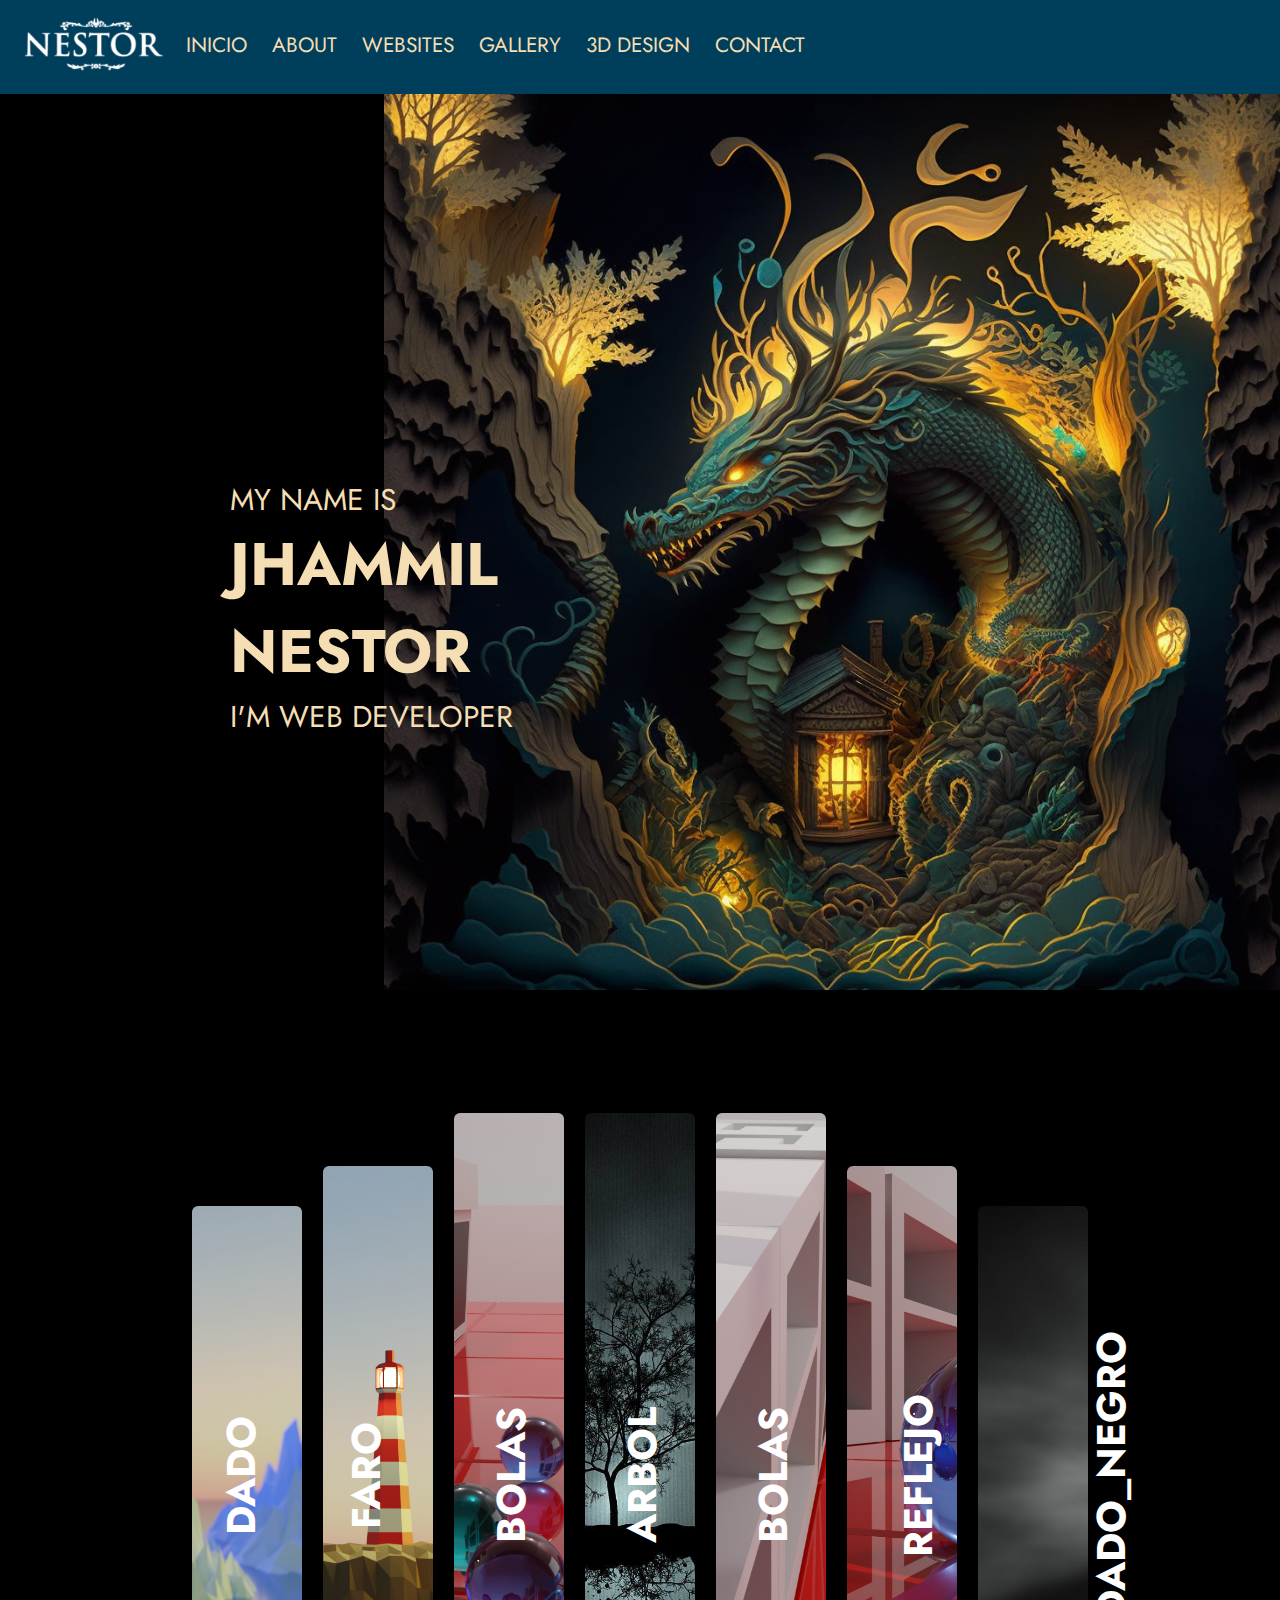
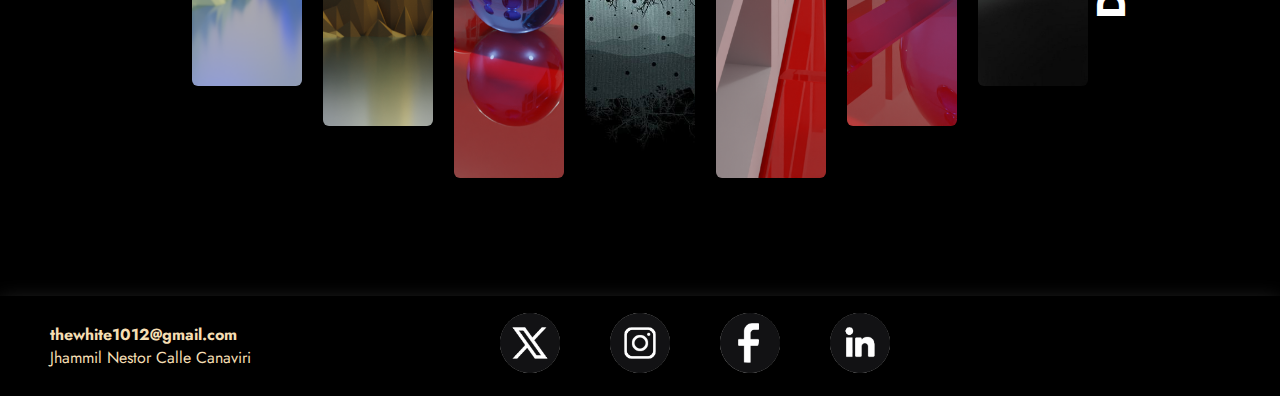
==== index.html @ f35a655e "Se añadio el footer solo falta hacer diseñor responsivo de la galeria y tambien de el footer :(" ====
<!DOCTYPE html>
<html lang="en">
<head>
    <meta charset="UTF-8">
    <meta name="viewport" content="width=device-width, initial-scale=1.0">
    <link rel="stylesheet" href="./css/cssIndex.css">
    <link rel="stylesheet" href="https://use.fontawesome.com/releases/v5.8.1/css/all.css">
    <script src="./script/scriptNavBar.js"></script>
    <title>Document</title>
</head>
<body>
    <!-- <div class="container-nav">
        <nav>
            <ul>
                <li><a href="">Home</a></li>
                <li><a href="">About</a></li>
                <li><a href="">3D design</a></li>
                <li><a href="">Gallery</a></li>
            </ul>
        </nav>
    </div> -->
    <div class="container">
        <nav>
            <div class="logo-nestor">
                <a href=""><img src="./img/img_logo/NESTOr_Silk .png" alt=""></a>
            </div>
            <div class="toggle">
                <i class="fas fa-bars" onclick="mobile()"></i>
            </div>
            <ul id="idMobile">
                <li><a href="">INICIO</a></li>
                <li><a href="">ABOUT</a></li>
                <li><a href="">WEBSITES</a></li>
                <li><a href="">GALLERY</a></li>
                <li><a href="">3D DESIGN</a></li>
                <li><a href="">CONTACT</a></li>
            </ul>
        </nav>
       
    </div>
    
    <section class="presentation">
        <div class="nombre">
            <div class="nombre_cajita">
                <span>MY NAME IS</span>
                <H1>JHAMMIL NESTOR</H1>
                <P>I'M WEB DEVELOPER</P>
            </div>
        </div>
        <div class="presentation-foto">
            <img src="./img/img_fondos/dragon.webp" alt="">
        </div>
    </section>
    <section class="slider-container">
        <div class="slider-images">
            <div class="slider-img">
                <img src="./img/img_slider/1.png" alt="">
                <h1>Dado</h1>
                <div class="details">
                    <h2>Faro</h2>
                    <p>Faro Luz Azul</p>
                </div>
            </div>
            <div class="slider-img">
                <img src="./img/img_slider/2.png" alt="">
                <h1>Faro</h1>
                <div class="details">
                    <h2>Faro</h2>
                    <p>Faro estilo Low Poly</p>
                </div>
            </div>
            <div class="slider-img">
                <img src="./img/img_slider/3.png" alt="">
                <h1>Bolas</h1>
                <div class="details">
                    <h2>Faro</h2>
                    <p>Bolas de cristal</p>
                </div>
            </div>
            <div class="slider-img">
                <img src="./img/img_slider/4.jpg" alt="">
                <h1>Arbol</h1>
                <div class="details">
                    <h2>Arbol</h2>
                    <p>Imagen a cambiar</p>
                </div>
            </div>
            <div class="slider-img">
                <img src="./img/img_slider/5.png" alt="">
                <h1>Bolas</h1>
                <div class="details">
                    <h2>Bolas 2</h2>
                    <p>Bolas Caendo</p>
                </div>
            </div>
            <div class="slider-img">
                <img src="./img/img_slider/6.png" alt="">
                <h1>Reflejo</h1>
                <div class="details">
                    <h2>Reflejo</h2>
                    <p>Reflejo y luz</p>
                </div>
            </div>
            <div class="slider-img">
                <img src="./img/img_slider/7.jpg" alt="">
                <h1>Dado_Negro</h1>
                <div class="details">
                    <h2>Dado Negro</h2>
                    <p>Negraso el dado</p>
                </div>
            </div>
        </div>
    </section>
    <script src="./script/js_slider/jQuery.js"></script>
    <script>
      jQuery(document).ready(function ($) {
        $(".slider-img").on("click", function () {
          $(".slider-img").removeClass("active");
          $(this).addClass("active");
        });
      });
    </script>
    <footer>
        <div class="footer-container">
            <div class="email">
                <h4>thewhite1012@gmail.com</h4>
                <p>Jhammil Nestor Calle Canaviri</p>
            </div>
            <div class="social-media">
                <a href=""><img src="./img/img_footer/X.jpg" alt=""></a>
                <a href=""><img src="./img/img_footer/Insta.jpg" alt=""></a>
                <a href=""><img src="./img/img_footer/facebook.jpg" alt=""></a>
                <a href=""><img src="./img/img_footer/linkedin.jpg" alt=""></a>
            </div>
        </div>
    </footer>
</body>
</html>
---- css/cssIndex.css ----
@import url("https://fonts.googleapis.com/css2?family=Jost:wght@400;700&display=swap");
* {
    margin: 0px;
    padding: 0px;
    box-sizing: border-box;
    font-family: 'Jost', sans-serif;
}
body{
    /* background: rgb(248, 197, 101); */
    background-color: black;
    /* font-family: 'Times New Roman', Times, serif; */
    font-family: 'Jost', sans-serif;
}

.container {
    width: 100%;
    height: auto;
    display: flex;
    align-items: center;
    justify-content: center;
}
.logo-nestor{
    width: auto;
}
.logo-nestor img{
    width: 10rem;
}
nav {
    width: 100%;
    /* background:#5c5c5c; */
    /* background:#7c6853; */
    background:#003f5c;
    /* border-radius: 30px; */
    padding: 1rem;
    /* margin: 0.2rem; */
    box-shadow: 0 5px 20px rgba(0, 0, 0, 0.4);
    /* box-shadow: 0 5px 20px rgba(255, 255, 255, 0.4); */
    display: flex;
}

nav ul li {
    display: inline-block;
    list-style: none;
    font-size: 1.3rem;
    padding: 0 10px;
    /* margin: 0 20px; */
    /* padding: 1rem; */
    margin-top: 0.9rem;
    cursor: pointer;
    position: relative;

}
nav ul li a{
    text-decoration: none;
    color: wheat;
    /* justify-content: center; */
}

nav ul li:after {
    content: '';
    width: 0;
    height: 3px;
    /* background: rgb(2, 2, 2); */
    background: wheat;
    position: absolute;
    left: 0;
    bottom: -10px;
    transition: 0.5s;
}
nav ul li:hover::after {
    width: 100%;
}
.toggle{
    width:100%;
    padding: 10px 20px;
    /* background: rgb(248, 197, 101); */
    background-color: black;
    text-align: right;
    box-sizing: border-box;
    color: #fff;
    font-size: 30px;
    display: none;
}
/* presetacion caratula */
.presentation{
    width: 100%;
    height: auto;
    display: flex;
}

.nombre{
    position: relative;
    width: 30%;
    height: auto;
    color: wheat;
}
.nombre_cajita{
    width: 100%;
    position: absolute;
    top: 57%;
    left: 110%;
    transform: translate(-50%, -50%);
    font-size: 30px;
}
.presentation-foto{
    width: 70%;
}
.presentation-foto img{
    width: 100%;
}
/* Galeria */
.slider-container{
    width: 100%;
    height: 100vh;
    
    display: flex;
    align-items: center;
    justify-content: center;
  }
.slider-images{
    display: flex;
    align-items: center;
    gap: 21px;
  }
  .slider-images img{
    width: 100%;
    height: 100%;
    object-fit: cover;
    border-radius: 6px;
  }
  .slider-img{
    width: 110px;
    border-radius: 6px;
    cursor: pointer;
    position: relative;
    transition: 0.7s ease;
  }
  .slider-images .slider-img:first-child, .slider-images .slider-img:last-child{
    height: 480px;
  }
  .slider-images .slider-img:nth-child(2), .slider-images .slider-img:nth-child(6){
    height: 560px;
  }
  .slider-images .slider-img:nth-child(3), .slider-images .slider-img:nth-child(4), .slider-images .slider-img:nth-child(5){
    height: 665px;
  }
  .slider-img h1{
    font-family: "Jost", sans-serif;
    font-size: 40px;
    font-weight: 700;
    text-align: left;
    text-transform: uppercase;
    color: #fff;
    position: absolute;
    top: 50%;
    left: -10%;
    transform: rotate(270deg);
    transition: 0.7s ease;
  }
  .details{
    position: absolute;
    bottom: 43px;
    left: 43px;
  }
  .details h2{
    font-family: "Jost", sans-serif;
    font-size: 26px;
    font-weight: 700;
    text-align: left;
    line-height: 44px;
    text-align: left;
    color: #fff;
    text-transform: uppercase;
    transition: 0.7s ease;
    display: none;
  }
  .details p{
    font-family: "Jost", sans-serif;
    font-size: 20px;
    font-weight: 700;
    text-align: left;
    line-height: 33px;
    text-align: left;
    color: #fff;
    text-transform: uppercase;
    transition: 0.7s ease;
    display: none;
  }
  .slider-img.active{
    width: 450px !important;
    height: 400px !important;
  }
  .slider-img.active h1{
     display: none;
  }
  .slider-img.active .details p, .slider-img.active .details h2{
    display: block;
  }
  /* footer */
footer{
    width: 100%;
    height: 100px;
}
.footer-container{
    width: 100%;
    height: 100%;
    display: flex;
    gap: 200px;
    box-shadow: 0 5px 20px rgba(116, 116, 116, 0.4);
    
}
.email{
    display: flex;
    flex-flow: column;
    justify-content: center;
    padding-left: 50px;
    color: wheat;
}
.email p{
    width: 250px;
}
.social-media{
    width: 100%;
    display: flex;
    gap: 50px;
    align-items: center;;
}
.social-media img{
    width: 60px;
    border-radius: 50%;
}




@media (max-width:876px){
    .logo-nestor{
        width: 100%;  
    }
   /*  .logo-nestor img{
        width: auto;
    } */
    nav{
        width: 100%;
        /* background: #fff; */
        border-radius: 0px;
        padding: 0;
        margin: 0;
        box-shadow: 0 5px 20px rgba(0, 0, 0, 0.4);
        display: block;
        text-align: center;
    }
    .toggle{
        display: block;
        transition: 0.5s;
    }
    ul{
        width: 100%;
        display: none;
        background-color: black;
        border-bottom: solid #fff;
    }
    ul li{
        width: 100%;
        text-align: center;
        display: block;
        margin: 0px;
    }
    nav ul li a{
        color: #7c6853;
        padding: 2rem;
    }
    .mobile{
        display: block;
    }
}
@media (max-width:876px){
    /* presetacion caratula */
    .presentation{
    width: 100%;
    height: auto;
    display: flex;
}

.nombre{
    position: absolute;
    width: 100%;
    height: auto;
    color: wheat;
    padding-top: 50%;
    text-align: center;
}
.nombre_cajita{
    width: 100%;
    /* position: absolute; */
    top: 100%;
    left: 50%;
    transform: translate(-50%, -50%);
    font-size: 20px;
}
.presentation-foto{
    width: 100%;
}
.presentation-foto img{
    width: 100%;
}
}
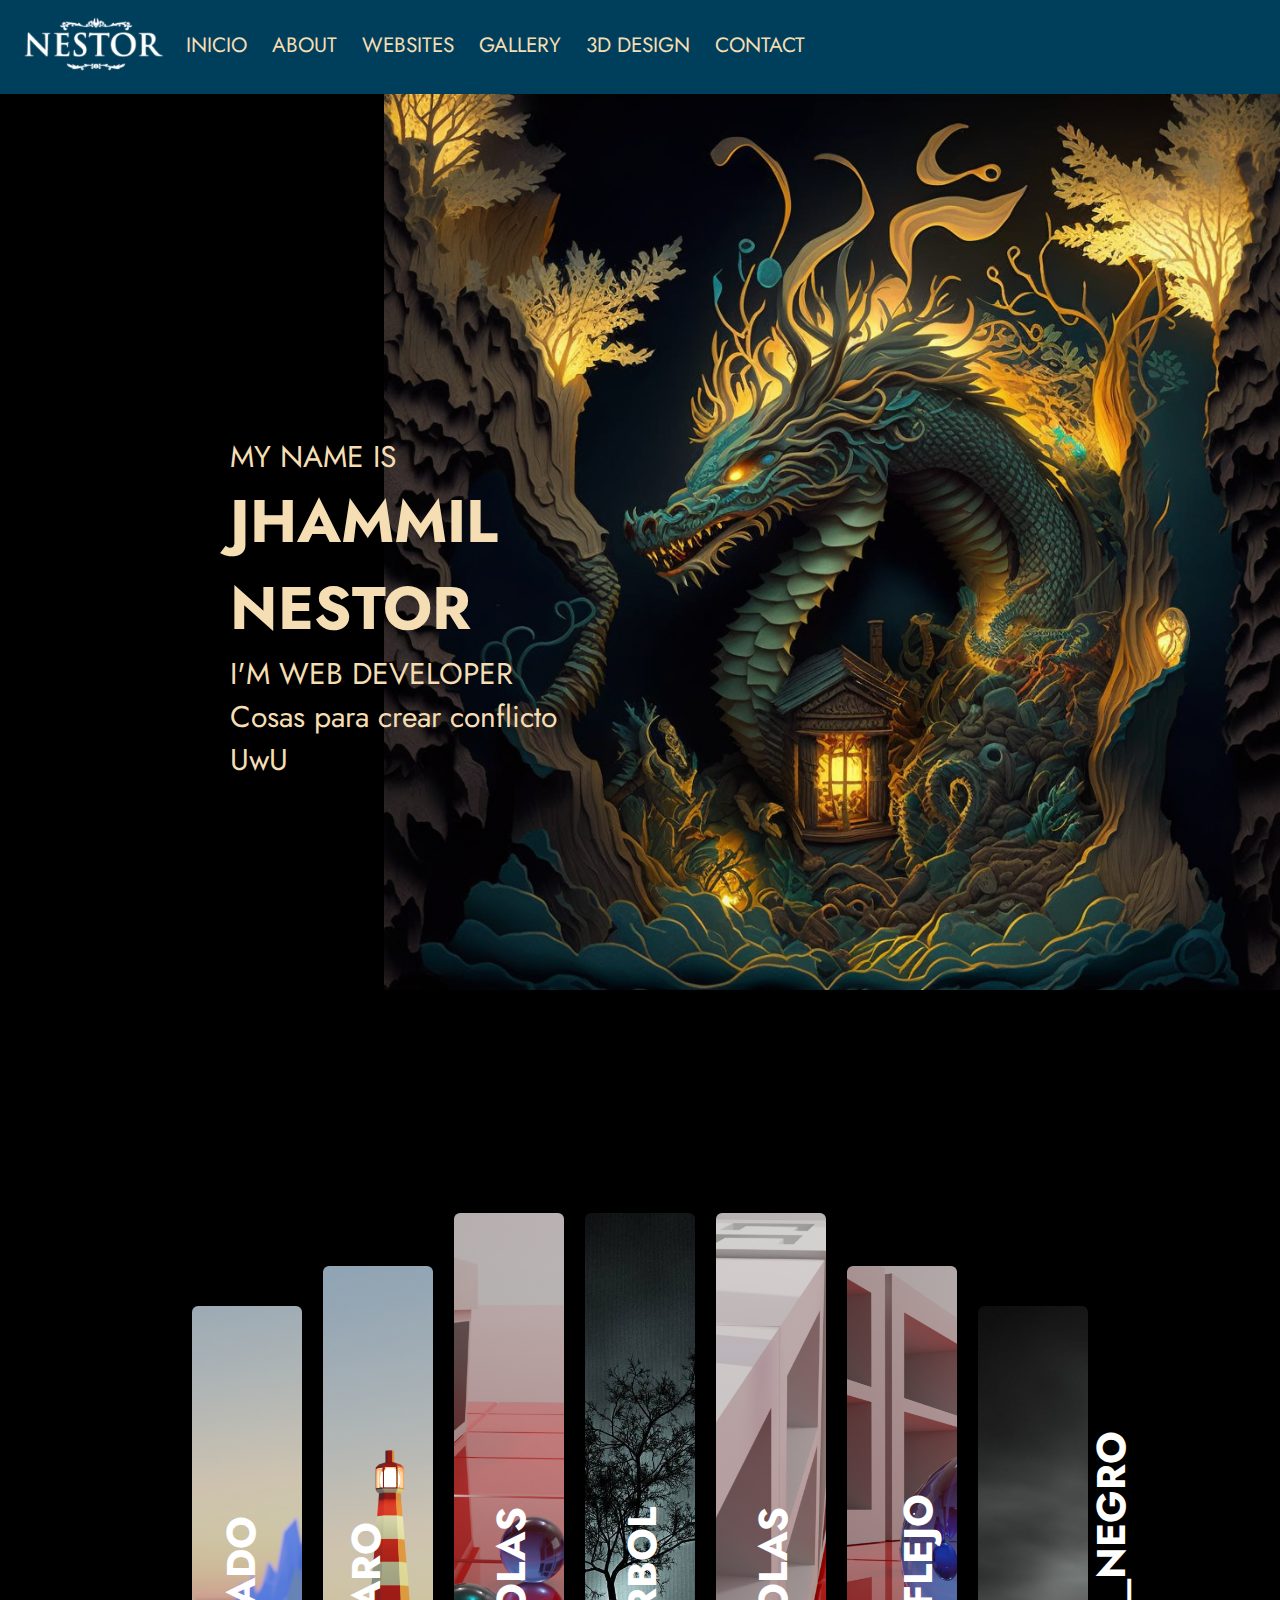
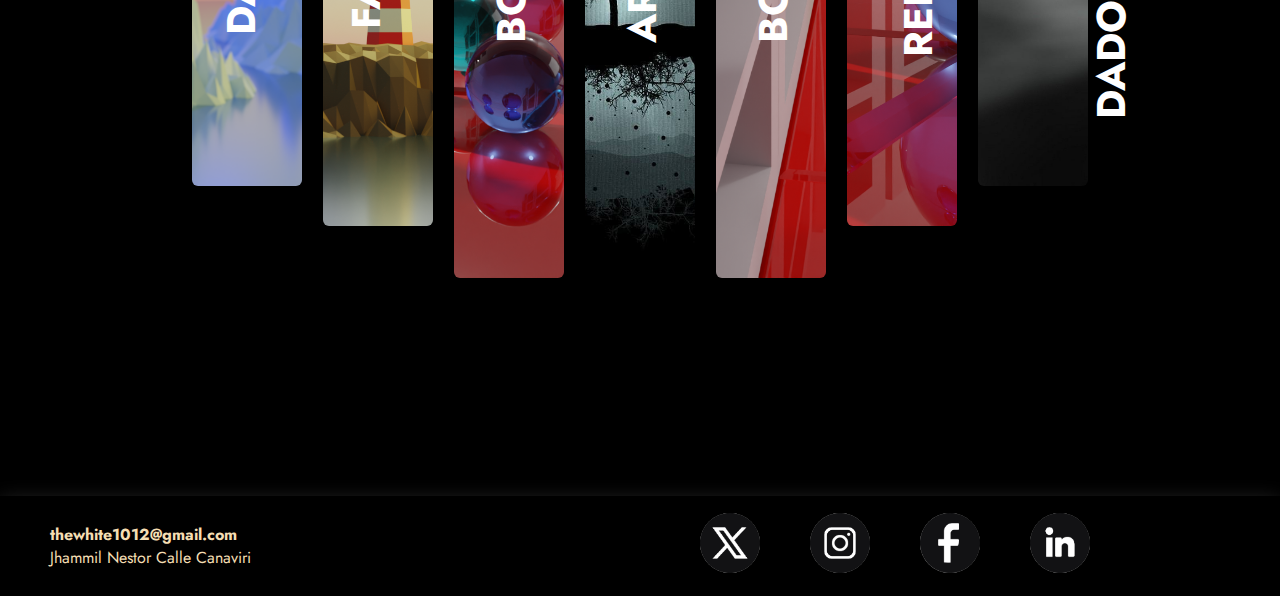
==== commit 155d4126: "Cambio para comflictos" ====
--- a/index.html
+++ b/index.html
@@ -45,6 +45,7 @@
                 <span>MY NAME IS</span>
                 <H1>JHAMMIL NESTOR</H1>
                 <P>I'M WEB DEVELOPER</P>
+                <p>Cosas para crear conflicto UwU</p>
             </div>
         </div>
         <div class="presentation-foto">
--- a/css/cssIndex.css
+++ b/css/cssIndex.css
@@ -86,6 +86,7 @@
     width: 100%;
     height: auto;
     display: flex;
+    margin-bottom: 100px;
 }
 
 .nombre{
@@ -200,12 +201,13 @@
 footer{
     width: 100%;
     height: 100px;
+    margin-top: 100px;
 }
 .footer-container{
     width: 100%;
     height: 100%;
     display: flex;
-    gap: 200px;
+    gap: 400px;
     box-shadow: 0 5px 20px rgba(116, 116, 116, 0.4);
     
 }
@@ -223,7 +225,7 @@
     width: 100%;
     display: flex;
     gap: 50px;
-    align-items: center;;
+    align-items: center;
 }
 .social-media img{
     width: 60px;
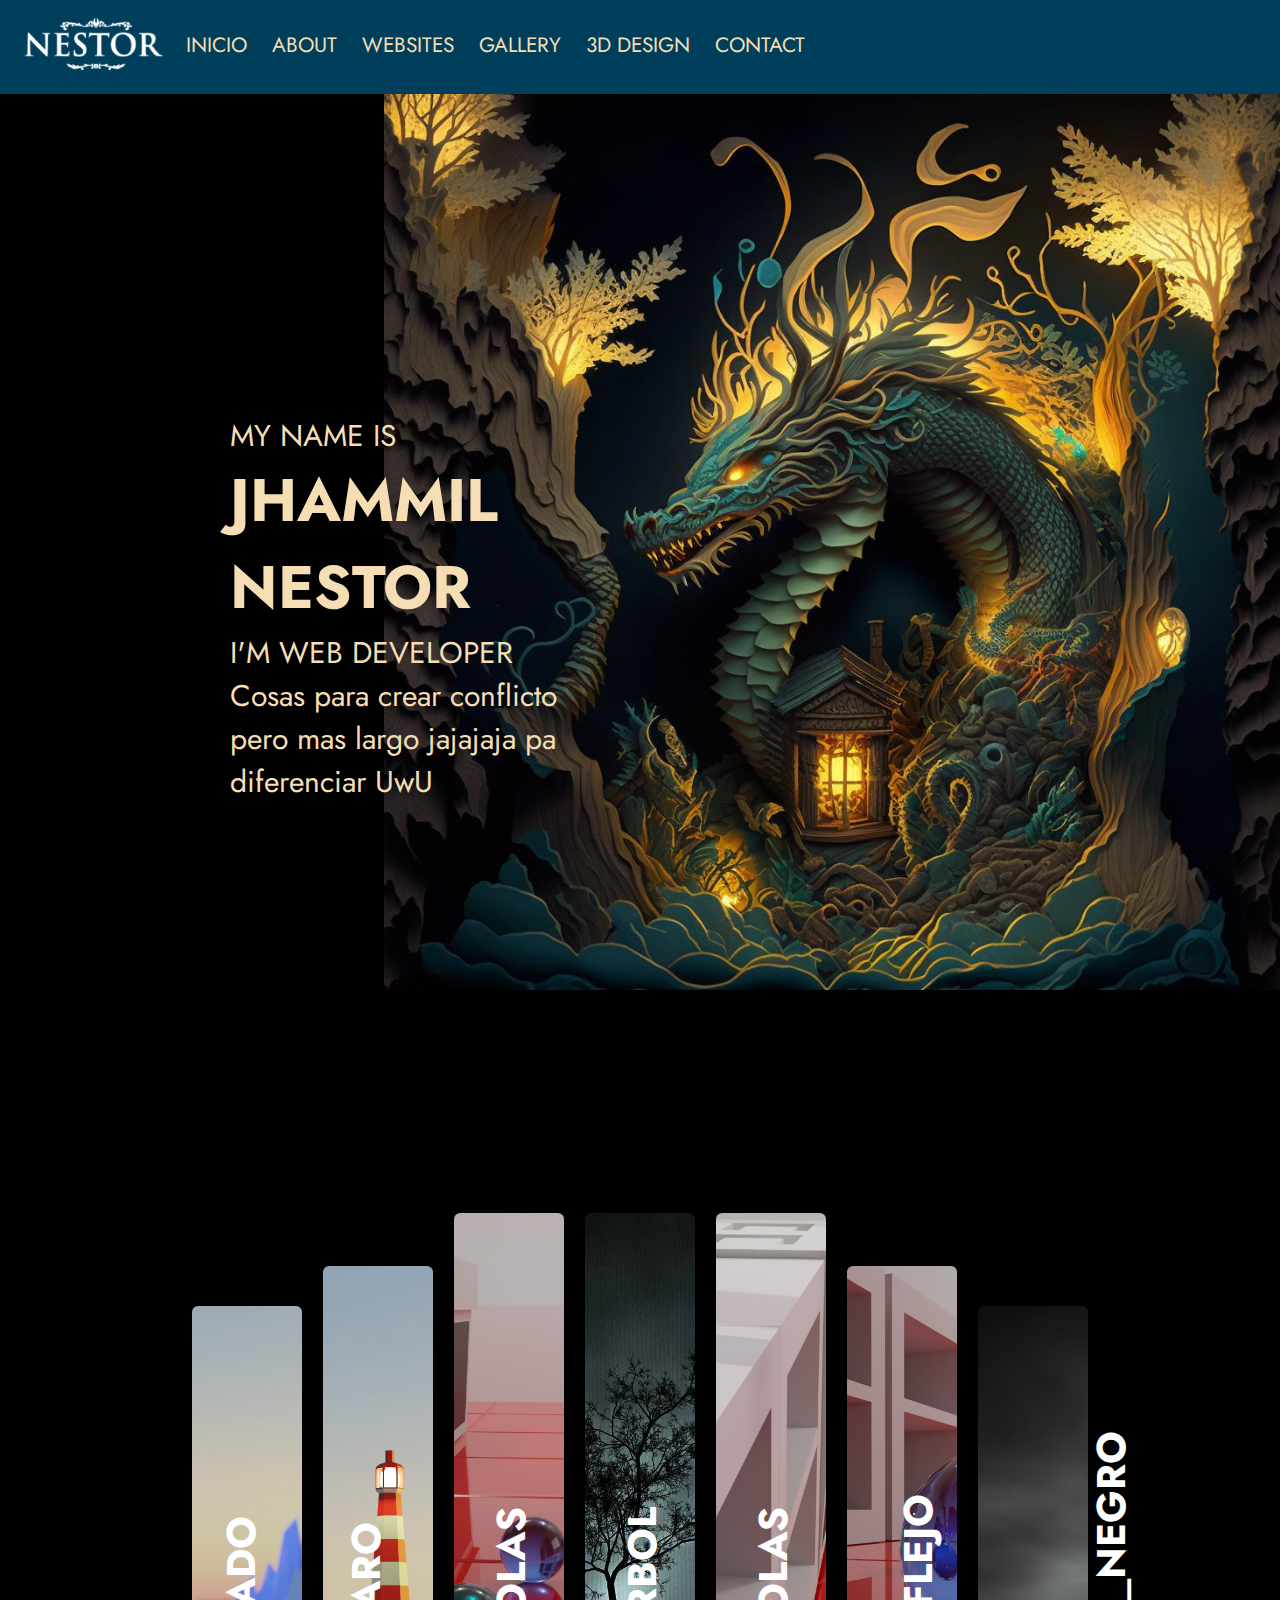
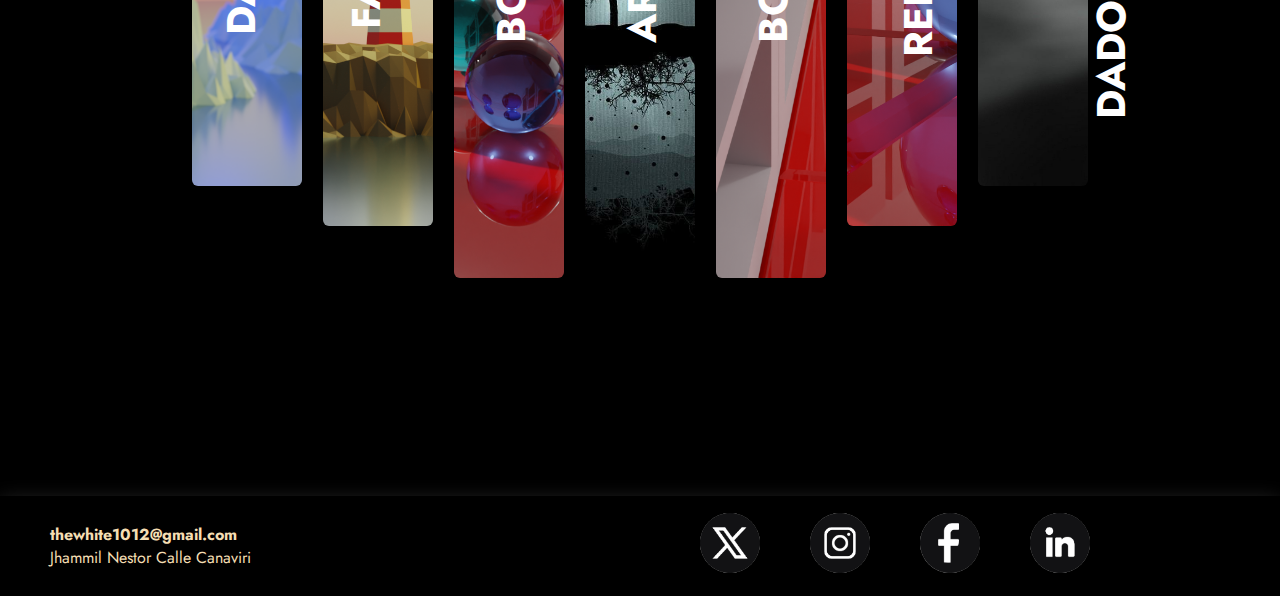
==== commit b65ae5d2: "Pa crear conflictos pero estoy en master" ====
--- a/index.html
+++ b/index.html
@@ -45,7 +45,7 @@
                 <span>MY NAME IS</span>
                 <H1>JHAMMIL NESTOR</H1>
                 <P>I'M WEB DEVELOPER</P>
-                <p>Cosas para crear conflicto UwU</p>
+                <p>Cosas para crear conflicto pero mas largo jajajaja pa diferenciar UwU</p>
             </div>
         </div>
         <div class="presentation-foto">
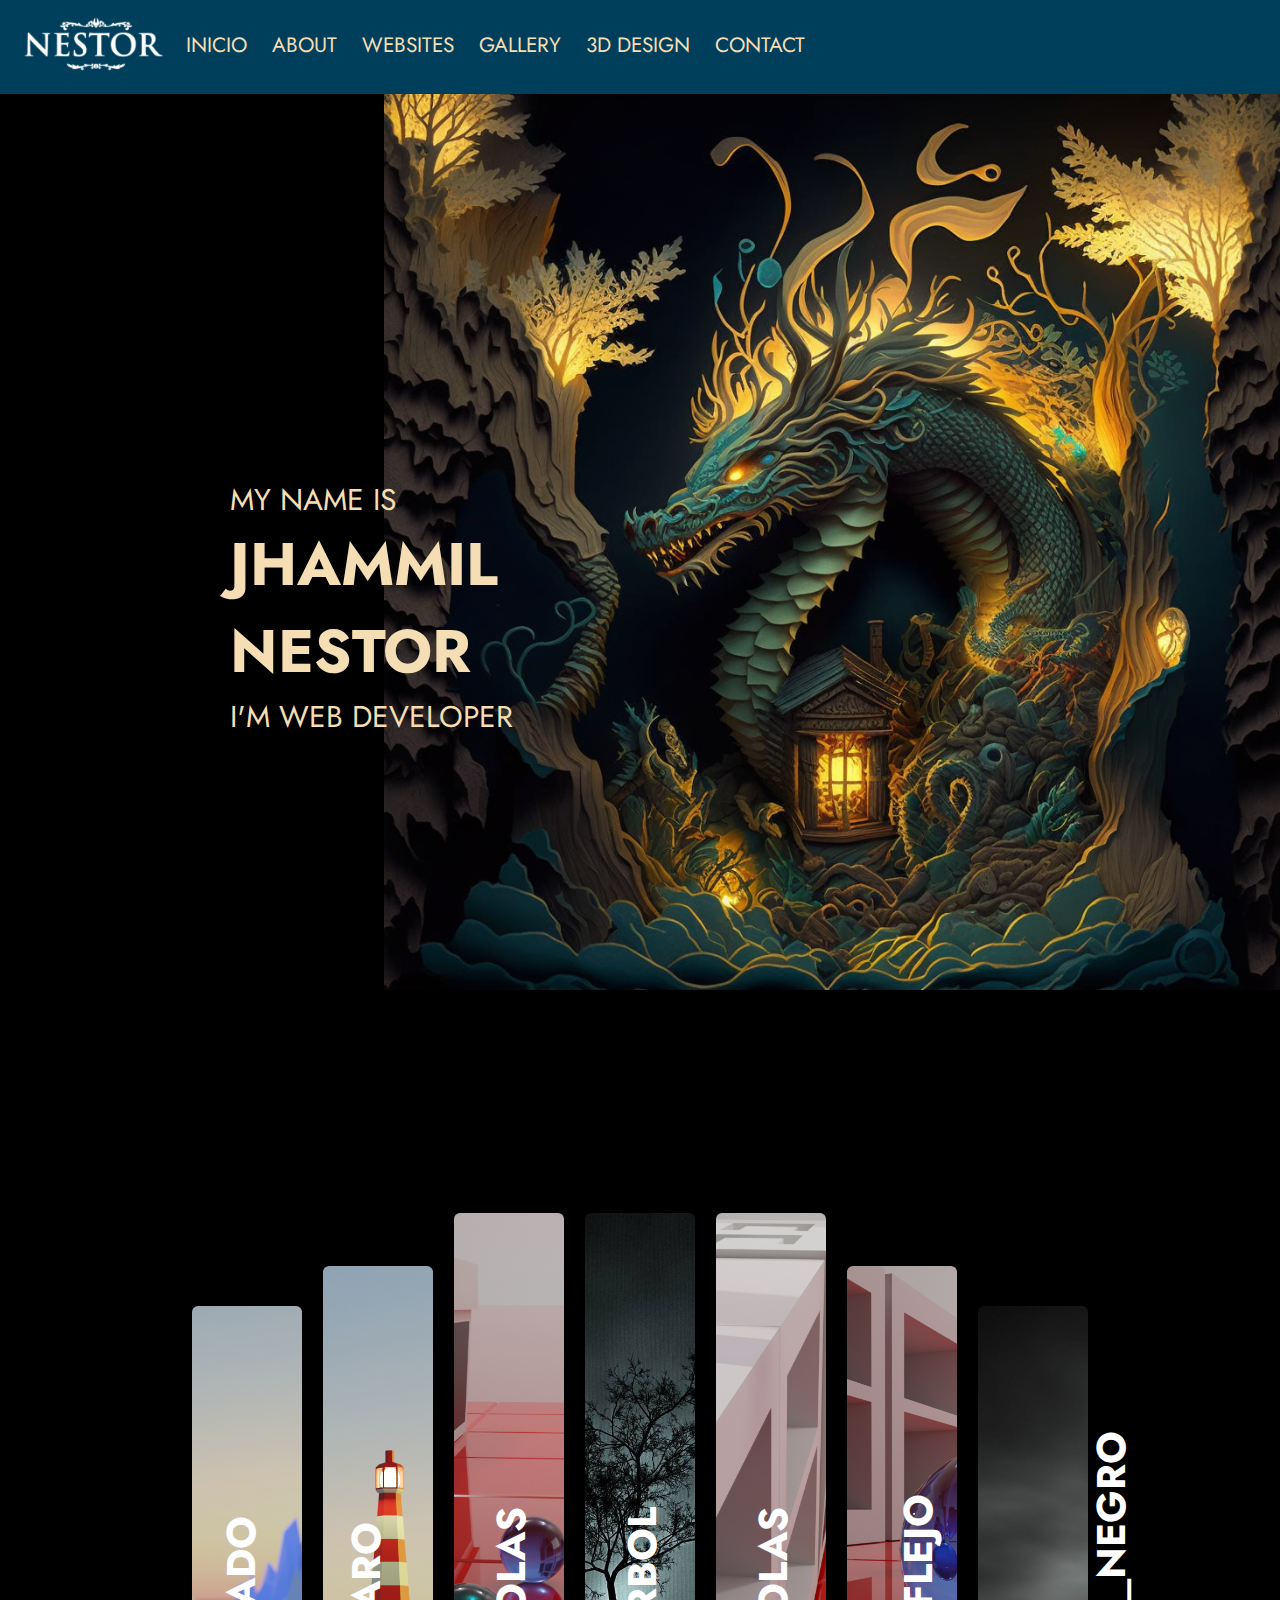
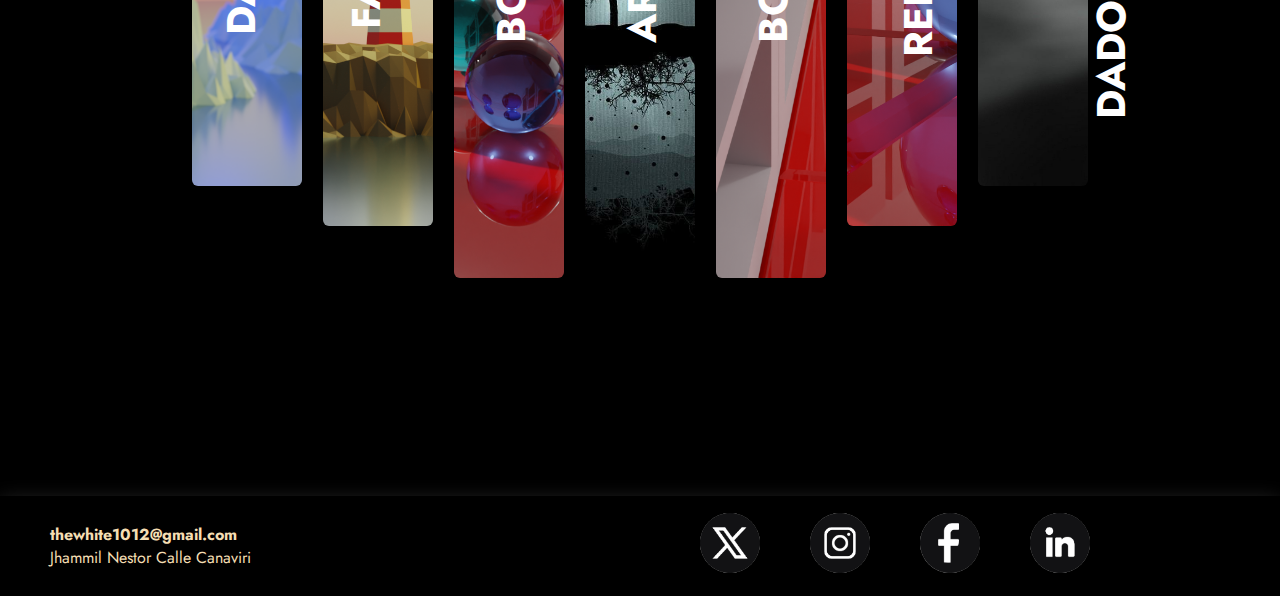
==== commit 3abce2c6: "Borrar lo que se uso para crear conflicto" ====
--- a/index.html
+++ b/index.html
@@ -45,7 +45,6 @@
                 <span>MY NAME IS</span>
                 <H1>JHAMMIL NESTOR</H1>
                 <P>I'M WEB DEVELOPER</P>
-                <p>Cosas para crear conflicto pero mas largo jajajaja pa diferenciar UwU</p>
             </div>
         </div>
         <div class="presentation-foto">
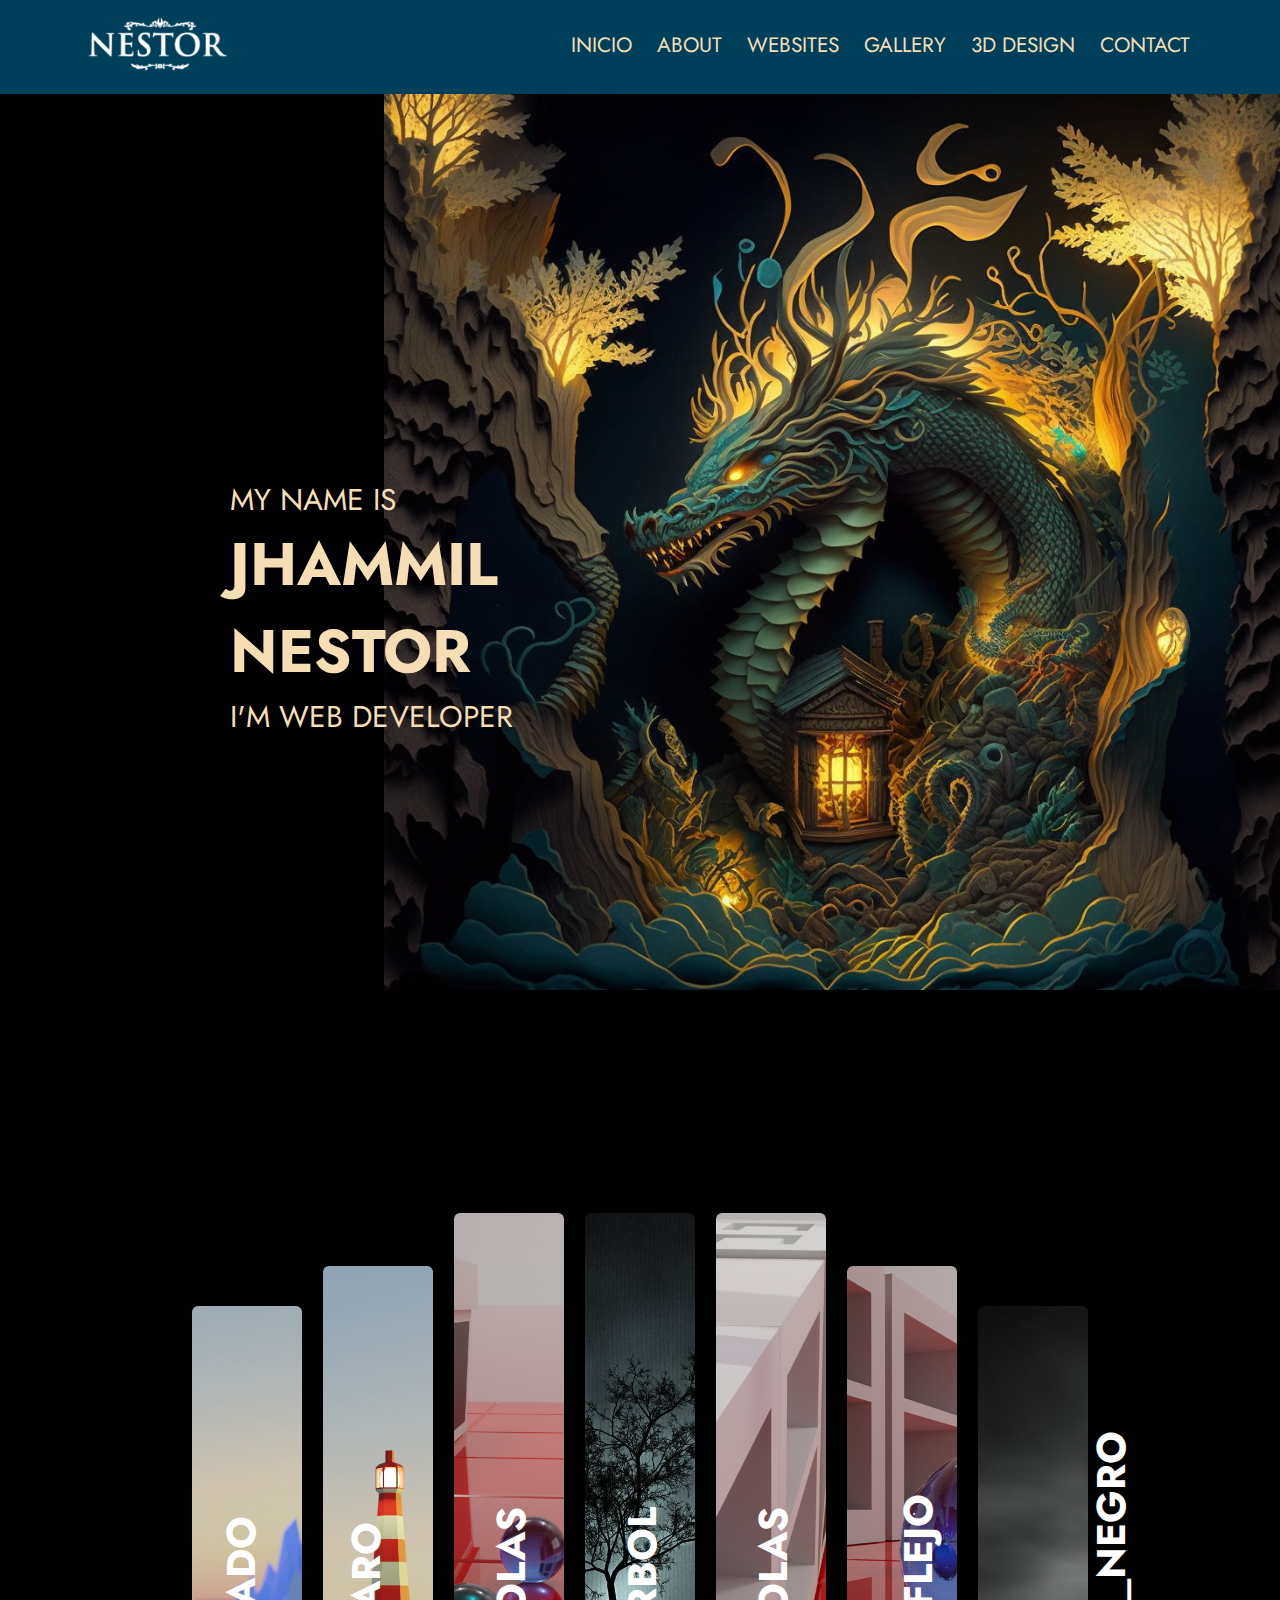
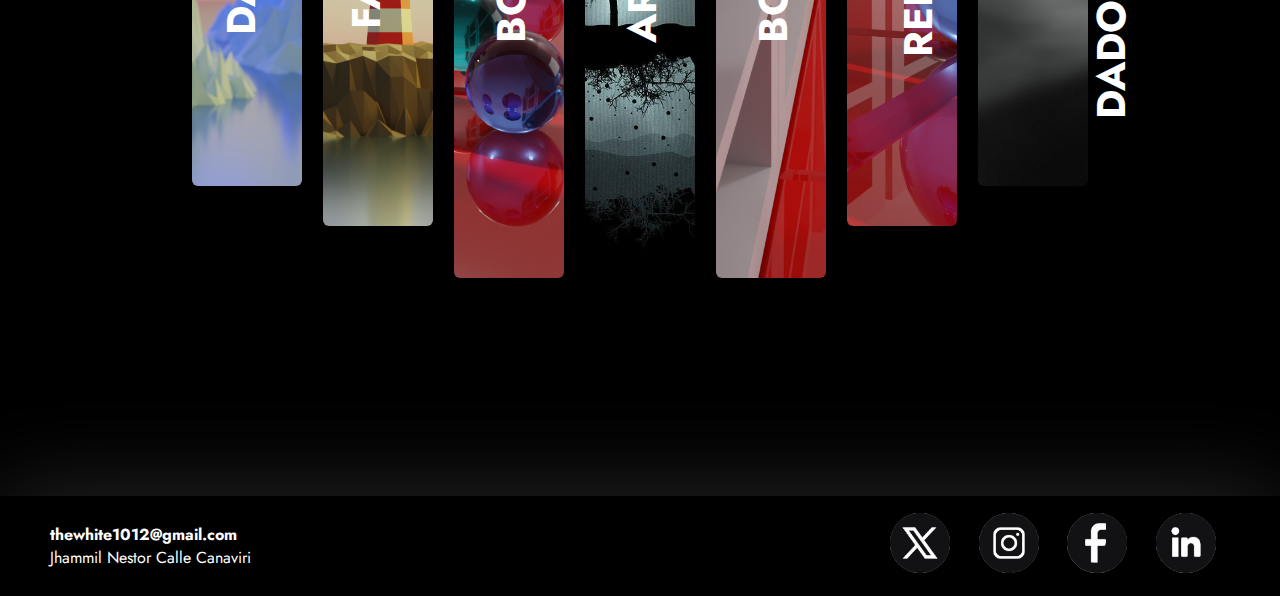
==== commit 2f8226f0: "Cambio a inicio para que tenga link a otra pagina, esto de momento hay que cambiar" ====
--- a/index.html
+++ b/index.html
@@ -28,7 +28,7 @@
                 <i class="fas fa-bars" onclick="mobile()"></i>
             </div>
             <ul id="idMobile">
-                <li><a href="">INICIO</a></li>
+                <li><a href="Nav_Bonito_Practica.html">INICIO</a></li>
                 <li><a href="">ABOUT</a></li>
                 <li><a href="">WEBSITES</a></li>
                 <li><a href="">GALLERY</a></li>
--- a/css/cssIndex.css
+++ b/css/cssIndex.css
@@ -27,15 +27,18 @@
 }
 nav {
     width: 100%;
+
     /* background:#5c5c5c; */
     /* background:#7c6853; */
     background:#003f5c;
     /* border-radius: 30px; */
-    padding: 1rem;
+    padding: 1rem 5rem;
     /* margin: 0.2rem; */
     box-shadow: 0 5px 20px rgba(0, 0, 0, 0.4);
     /* box-shadow: 0 5px 20px rgba(255, 255, 255, 0.4); */
     display: flex;
+    justify-content: space-between;
+
 }
 
 nav ul li {
@@ -206,12 +209,29 @@
 .footer-container{
     width: 100%;
     height: 100%;
-    display: flex;
-    gap: 400px;
-    box-shadow: 0 5px 20px rgba(116, 116, 116, 0.4);
-    
-}
-.email{
+    padding: 0px 50px;
+    display: flex;
+    justify-content: space-between;
+    /* gap: 400px; */
+    box-shadow: 0 5px 100px rgba(116, 116, 116, 0.4);
+    align-items: center;
+    color: #fff;
+}
+.email p{
+    width: 207px;
+}
+
+.social-media img{
+    width: 60px;
+    border-radius: 50%;
+}
+
+.social-media{
+    width: 30%;
+    display: flex;
+    justify-content: space-around;
+}
+/* .email{
     display: flex;
     flex-flow: column;
     justify-content: center;
@@ -230,7 +250,7 @@
 .social-media img{
     width: 60px;
     border-radius: 50%;
-}
+} */
 
 
 
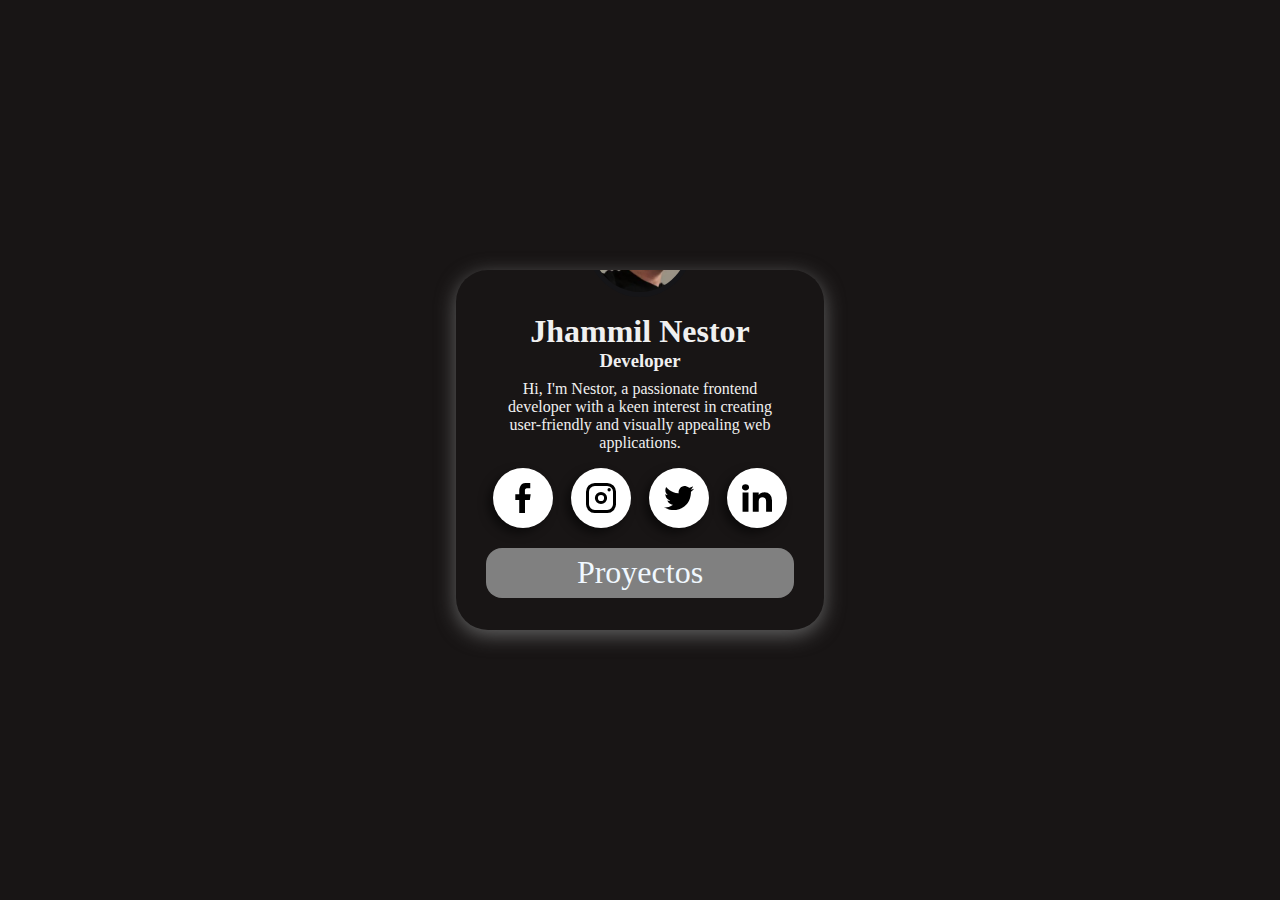
==== commit 7471e182: "Se mejoro la tarjeta de inicio, se cambio nombre de os archivos tambien se puso iconos a la tarjeta" ====
--- a/index.html
+++ b/index.html
@@ -3,136 +3,45 @@
 <head>
     <meta charset="UTF-8">
     <meta name="viewport" content="width=device-width, initial-scale=1.0">
-    <link rel="stylesheet" href="./css/cssIndex.css">
-    <link rel="stylesheet" href="https://use.fontawesome.com/releases/v5.8.1/css/all.css">
-    <script src="./script/scriptNavBar.js"></script>
+    <link rel="stylesheet" href="./css/main.css">
     <title>Document</title>
 </head>
 <body>
-    <!-- <div class="container-nav">
-        <nav>
-            <ul>
-                <li><a href="">Home</a></li>
-                <li><a href="">About</a></li>
-                <li><a href="">3D design</a></li>
-                <li><a href="">Gallery</a></li>
-            </ul>
-        </nav>
-    </div> -->
-    <div class="container">
-        <nav>
-            <div class="logo-nestor">
-                <a href=""><img src="./img/img_logo/NESTOr_Silk .png" alt=""></a>
-            </div>
-            <div class="toggle">
-                <i class="fas fa-bars" onclick="mobile()"></i>
-            </div>
-            <ul id="idMobile">
-                <li><a href="Nav_Bonito_Practica.html">INICIO</a></li>
-                <li><a href="">ABOUT</a></li>
-                <li><a href="">WEBSITES</a></li>
-                <li><a href="">GALLERY</a></li>
-                <li><a href="">3D DESIGN</a></li>
-                <li><a href="">CONTACT</a></li>
-            </ul>
-        </nav>
-       
-    </div>
     
-    <section class="presentation">
-        <div class="nombre">
-            <div class="nombre_cajita">
-                <span>MY NAME IS</span>
-                <H1>JHAMMIL NESTOR</H1>
-                <P>I'M WEB DEVELOPER</P>
-            </div>
+    <section class="CardSpace">
+        <img class="card--background" src="./img/img_main/fondo 2.jpg" alt="">
+        <img class="card--profile" src="./img/img_main/FotoDePerfil.jpg" alt="">
+        <div class="card__info">
+            <h1>Jhammil Nestor</h1>
+            <h3>Developer</h3>
+            <p>Hi, I'm Nestor, a passionate frontend developer with a keen 
+                interest in creating user-friendly and visually appealing web 
+                applications.
+            </p>
         </div>
-        <div class="presentation-foto">
-            <img src="./img/img_fondos/dragon.webp" alt="">
+        <div class="social_media">
+            <a href="" class="facebook">
+                <span>Facebook</span>
+                <svg viewBox="0 0 126.22 246"><path d="M173.6,27h35.92V70.19h-29.7c-15,2.39-14,19.79-14,19.79v29.33h47.27l-7.05,47.52H166.33V273H119.19V166.09H86.89V119.31h32.3V87.74A68.5,68.5,0,0,1,127,55.49c5.27-9.87,14-20.18,28.41-25.47A53,53,0,0,1,173.6,27Z" transform="translate(-86.89 -27)"/></svg>
+            </a>
+            <a href="https://www.instagram.com/jhammilnest/" class="instagram">
+                <span>Instagram</span>
+                <svg viewBox="0 0 246.15 246.15"><path d="M201,51.5A47.49,47.49,0,0,1,248.41,99V200.88A47.49,47.49,0,0,1,201,248.32H99a47.49,47.49,0,0,1-47.44-47.44V99A47.49,47.49,0,0,1,99,51.5H201m0-24.66H99A72.11,72.11,0,0,0,26.92,99V200.88A72.12,72.12,0,0,0,99,273H201a72.12,72.12,0,0,0,72.11-72.11V99A72.11,72.11,0,0,0,201,26.84Z" transform="translate(-26.92 -26.84)"/><path class="cls-1" d="M150,124.34a25.57,25.57,0,1,1-25.57,25.57A25.6,25.6,0,0,1,150,124.34m0-24.66a50.24,50.24,0,1,0,50.23,50.23A50.23,50.23,0,0,0,150,99.68Z" transform="translate(-26.92 -26.84)"/><circle class="cls-1" cx="189.98" cy="55.33" r="13.81"/></svg>
+            </a>
+            <a href="" class="twitter">
+                <span>Twitter</span>
+                <svg viewBox="0 0 245.97 198.8"><path d="M44.28,59.23S89.07,113,147.62,111C140.12,86,172.14,21.7,234,65.49c0,0,24.77-5.26,32.28-12.51,0,0-3.5,14.76-20.77,27.52,0,0-1.25,2.5,27.53-6.76,0,0-12.27,16.77-25.28,26,0,0,7.18,101-91.91,141,0,0-60.72,26.69-128.79-14,0,0,40.71,6.67,74.4-20.69,0,0-38.36-3.67-46.37-35.36,0,0,13.35,3.67,22-1,0,0-36-4-39.7-49.71,0,0,17,7.33,22.35,6.33C59.71,126.37,23.85,104.52,44.28,59.23Z" transform="translate(-27.01 -50.6)"/></svg>
+            </a>
+            <a href="" class="linkedin">
+                <span>Linkedin</span>
+                <svg viewBox="0 0 244.65 226.28"><path d="M35.73,81.63a24.22,24.22,0,0,1-8-18.5,24.59,24.59,0,0,1,8-18.79q8.06-7.47,20.76-7.48,12.43,0,20.48,7.48a24.59,24.59,0,0,1,8,18.79,24.22,24.22,0,0,1-8,18.5q-8,7.5-20.48,7.49Q43.79,89.12,35.73,81.63ZM80.5,105.51V263.14H32.2V105.51Z" transform="translate(-27.68 -36.86)"/><path d="M255.8,121.75q16.51,17.94,16.52,49.3v92.09h-48v-85.6q0-15.81-8.19-24.57t-22-8.76q-13.84,0-22,8.76t-8.2,24.57v85.6H115.53V105.51h48.31v20.9a51.15,51.15,0,0,1,19.78-16.53,63,63,0,0,1,28-6.07Q239.27,103.81,255.8,121.75Z" transform="translate(-27.68 -36.86)"/></svg>
+            </a>
         </div>
+        <div class="Follow">
+            <a href="./main.html">Proyectos</a>
+        </div>
+
     </section>
-    <section class="slider-container">
-        <div class="slider-images">
-            <div class="slider-img">
-                <img src="./img/img_slider/1.png" alt="">
-                <h1>Dado</h1>
-                <div class="details">
-                    <h2>Faro</h2>
-                    <p>Faro Luz Azul</p>
-                </div>
-            </div>
-            <div class="slider-img">
-                <img src="./img/img_slider/2.png" alt="">
-                <h1>Faro</h1>
-                <div class="details">
-                    <h2>Faro</h2>
-                    <p>Faro estilo Low Poly</p>
-                </div>
-            </div>
-            <div class="slider-img">
-                <img src="./img/img_slider/3.png" alt="">
-                <h1>Bolas</h1>
-                <div class="details">
-                    <h2>Faro</h2>
-                    <p>Bolas de cristal</p>
-                </div>
-            </div>
-            <div class="slider-img">
-                <img src="./img/img_slider/4.jpg" alt="">
-                <h1>Arbol</h1>
-                <div class="details">
-                    <h2>Arbol</h2>
-                    <p>Imagen a cambiar</p>
-                </div>
-            </div>
-            <div class="slider-img">
-                <img src="./img/img_slider/5.png" alt="">
-                <h1>Bolas</h1>
-                <div class="details">
-                    <h2>Bolas 2</h2>
-                    <p>Bolas Caendo</p>
-                </div>
-            </div>
-            <div class="slider-img">
-                <img src="./img/img_slider/6.png" alt="">
-                <h1>Reflejo</h1>
-                <div class="details">
-                    <h2>Reflejo</h2>
-                    <p>Reflejo y luz</p>
-                </div>
-            </div>
-            <div class="slider-img">
-                <img src="./img/img_slider/7.jpg" alt="">
-                <h1>Dado_Negro</h1>
-                <div class="details">
-                    <h2>Dado Negro</h2>
-                    <p>Negraso el dado</p>
-                </div>
-            </div>
-        </div>
-    </section>
-    <script src="./script/js_slider/jQuery.js"></script>
-    <script>
-      jQuery(document).ready(function ($) {
-        $(".slider-img").on("click", function () {
-          $(".slider-img").removeClass("active");
-          $(this).addClass("active");
-        });
-      });
-    </script>
-    <footer>
-        <div class="footer-container">
-            <div class="email">
-                <h4>thewhite1012@gmail.com</h4>
-                <p>Jhammil Nestor Calle Canaviri</p>
-            </div>
-            <div class="social-media">
-                <a href=""><img src="./img/img_footer/X.jpg" alt=""></a>
-                <a href=""><img src="./img/img_footer/Insta.jpg" alt=""></a>
-                <a href=""><img src="./img/img_footer/facebook.jpg" alt=""></a>
-                <a href=""><img src="./img/img_footer/linkedin.jpg" alt=""></a>
-            </div>
-        </div>
-    </footer>
+
 </body>
 </html>--- a/css/main.css
+++ b/css/main.css
@@ -0,0 +1,216 @@
+*{
+margin: 0;
+padding: 0;
+}
+html{
+    background: black;
+    /* background-color: #ffff72; */
+    /* background-color: #004173; */
+    /* background-color: #0cb7f2; */
+}
+body{
+    width: 100%;
+    height: 100vh;
+    background-color: rgb(24, 21, 21);
+    display: flex;
+}
+.CardSpace {
+    
+    width: 23rem;
+    height: auto;
+    margin: auto;
+    box-shadow: 0 5px 20px rgb(99, 99, 99);
+    border-radius: 2rem;
+    /* background-color: #f7d547; */
+    /* background-color: #ffffff; */
+    /* background: rgb(0, 54, 0); */
+    color: rgb(240, 240, 240);
+    display: flex;
+    justify-content: center;
+    flex-direction: column;
+    align-items: center;
+    overflow: hidden;
+}
+.card--background{
+    width: 100%;
+    height: auto;
+    margin-top: -30px;
+
+}
+.card--profile{
+    width: 6.2rem;
+    border-radius: 50%;
+    margin-top: -3.9rem;
+    border: 5px solid rgb(21, 21, 24);
+}
+.card__info{
+    width: 80%;
+    height: auto;
+    text-align: center;
+    /* background-color: rgb(48, 48, 48); */
+    border-radius: 1rem;
+    margin: 1rem;
+/*     padding: 2rem;
+    margin: 1rem; */
+}
+.card__info h1 {
+/*     font-size: 2.5rem; */
+    /* padding-bottom: 1rem;
+    margin-top: -2rem; */
+}
+.card__info h3{
+    padding-bottom: .5rem;
+}
+.card__info p {
+    /* font-size: 1.2rem; */
+    /* padding-bottom: 1rem; */
+}
+/* social media */
+:root {
+    --facebook: black;
+    --twitter: black;
+    --linkedin: black;
+    --instagram: black;
+}
+.social_media {
+    width: 80%;
+    display: flex;
+    justify-content: space-between;
+    margin-bottom: 20px;
+}
+.social_media a{
+    width: 60px;
+    height: 60px;
+    background-color: #fff;
+    display: flex;
+    justify-content: center;
+    align-items: center;
+    border-radius: 50%;
+    position: relative;
+    box-shadow: -5px 5px 10px  rgba(0, 0, 0, 0.5);
+    transition: 0.6s all ease-in-out;
+}
+.social_media a svg{
+    width: 30px;
+    height: 30px;
+}
+.social_media a svg path{
+    transition: 0.3s all ease-in-out;
+}
+.social_media a span{
+    position: absolute;
+    color: #fff;
+    transform: translateY(0px);
+    font-size: 18px;
+    padding: 5px 10px;
+    border-radius: 5px;
+    visibility: hidden;
+    opacity: 0;
+    transition: 0.6s all cubic-bezier(0.175, 0.885, 0.32, 1.275);
+    transition-delay: 0s;
+}
+.social_media a span::before {
+    position: absolute;
+    content: '';
+    border-left: 5px solid transparent;
+    border-right: 5px solid transparent;
+    border-top: 5px solid #fff;
+   /*  bottom: -5px;
+    left: 50%; */
+    /* transform: translateX(-50%); */
+}
+.social_media a.facebook span {
+    background-color: var(--facebook);
+}
+.social_media a.facebook span::before {
+    border-top-color: var(--facebook);
+}
+
+.social_media a.twitter span {
+    background-color: var(--twitter);
+}
+
+.social_media a.twitter span::before {
+    border-top-color: var(--twitter);
+}
+
+.social_media a.linkedin span {
+    background-color: var(--linkedin);
+}
+
+.social_media a.linkedin span::before {
+    border-top-color: var(--linkedin);
+}
+
+.social_media a.instagram span {
+    background-color: var(--instagram);
+}
+
+.social_media a.instagram span::before {
+    border-top-color: var(--instagram);
+}
+.social_media a.active,
+.social_media a:hover {
+    box-shadow: -20px 20px 30px rgba(0, 0, 0, 0.5);
+}
+
+.social_media a.facebook:hover {
+    background-color: var(--facebook);
+}
+
+.social_media a.twitter:hover {
+    background-color: var(--twitter);
+}
+
+.social_media a.linkedin:hover {
+    background-color: var(--linkedin);
+}
+
+.social_media a.instagram.active,
+.social_media a.instagram:hover {
+    background-color: var(--instagram);
+}
+
+.social_media a.active span,
+.social_media a:hover span {
+    transform: translateY(-55px);
+    visibility: visible;
+    opacity: 1;
+    transition-delay: 0.3s;
+}
+
+.social_media a.active svg path,
+.social_media a.active svg circle,
+.social_media a:hover svg path,
+.social_media a:hover svg circle {
+    fill: #fff;
+}
+
+/* ------------- */
+.Follow {
+    width: 80%;
+    height: auto;
+    text-align: center;
+    background: gray;
+    border-radius: 1rem;
+    font-size: 2rem;
+    padding: .4rem;
+    margin-bottom: 2rem;
+
+}
+.Follow a {
+    text-decoration: none;
+    color: aliceblue;
+}
+@media screen and (max-width: 650px) {
+    .CardSpace {
+        width: 80%;
+    }
+    .card__info h1 {
+        font-size: 2rem;
+    }
+    .card--profile{
+        width: 7rem;
+        margin-top: -4.5rem;
+    }
+}
